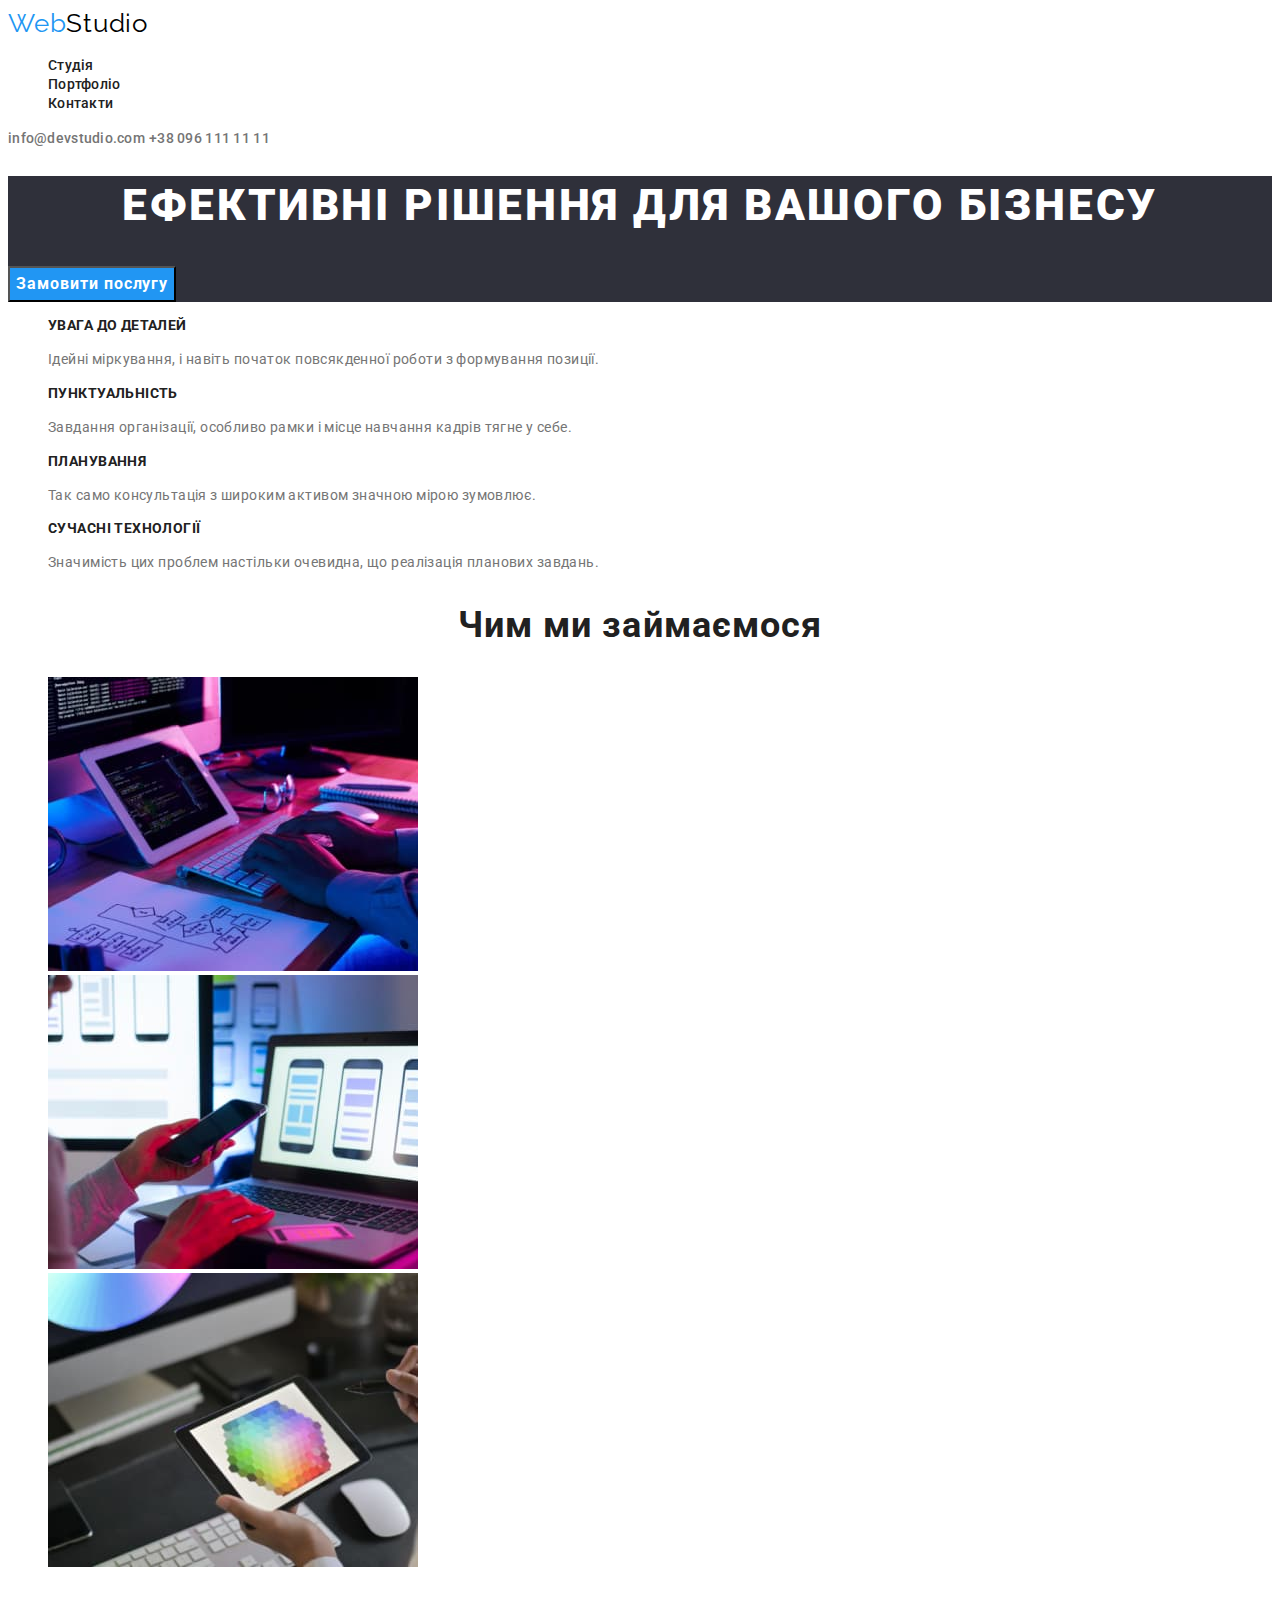
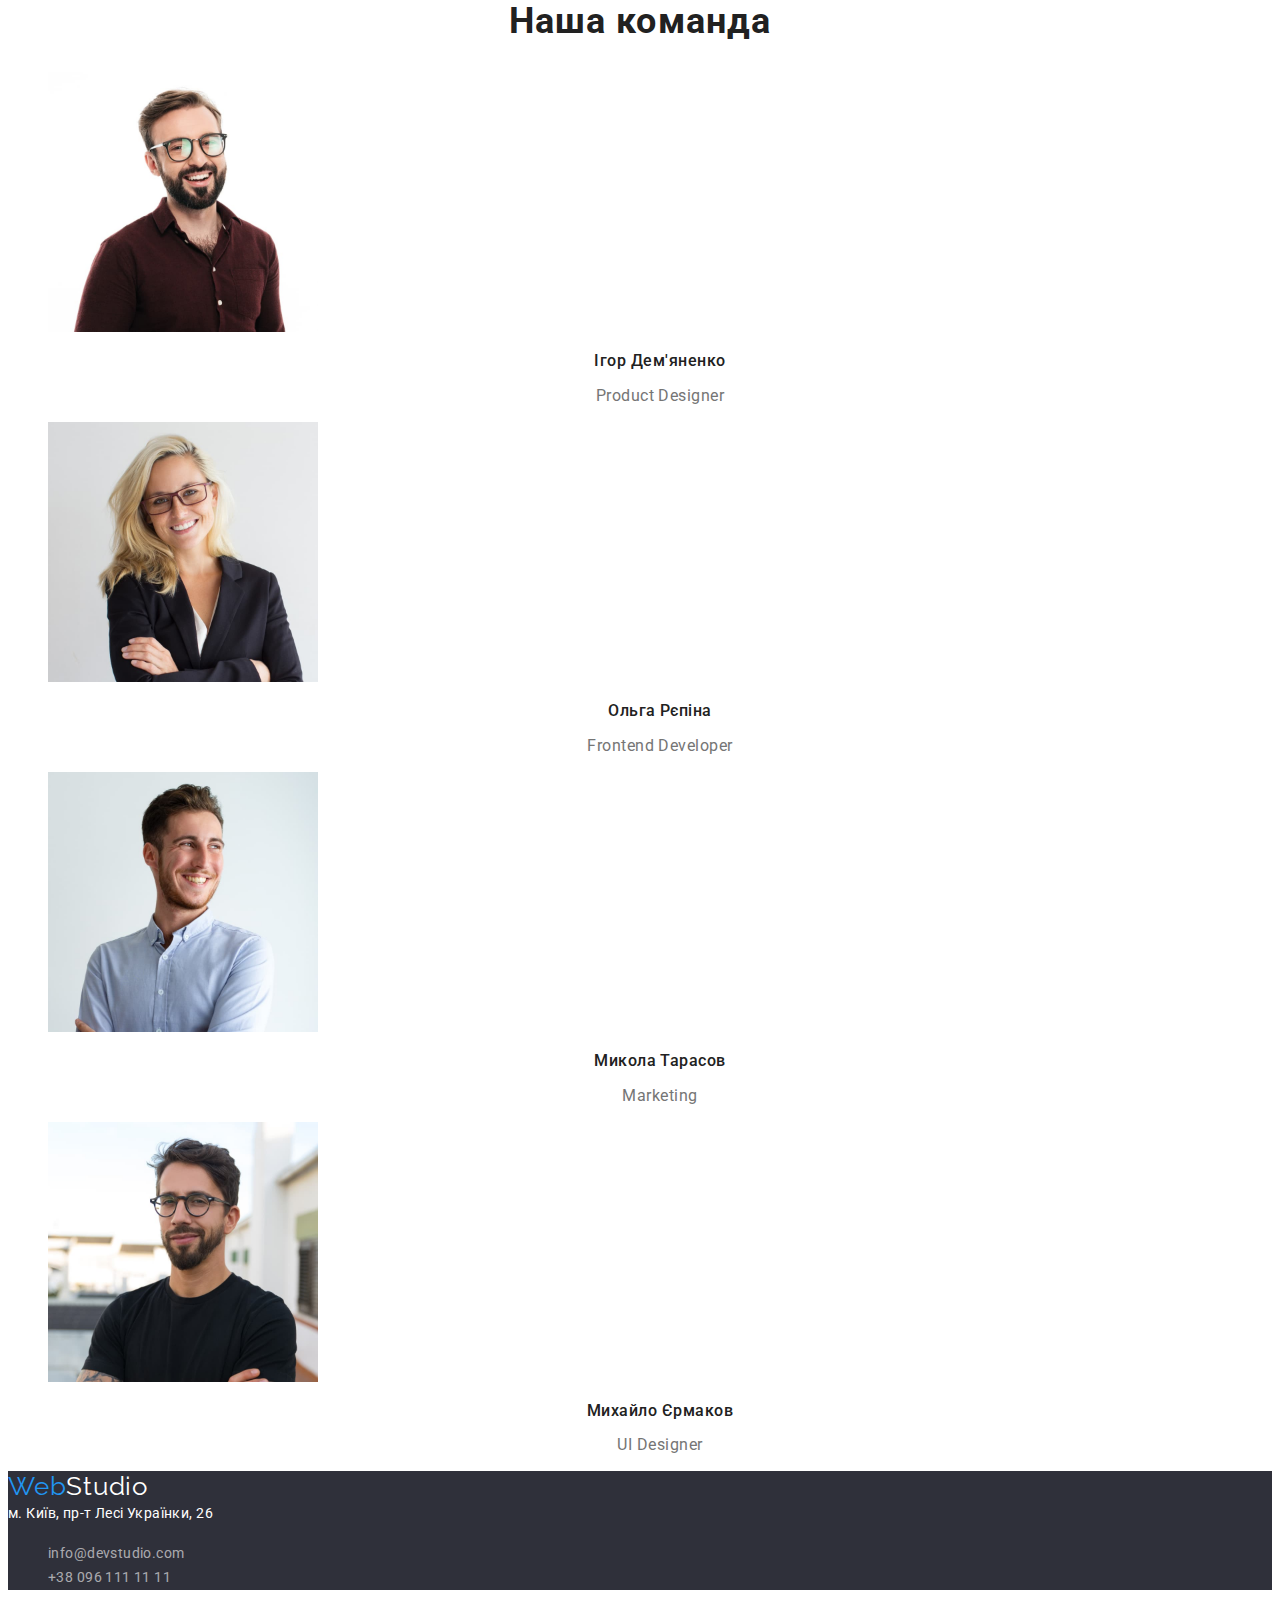
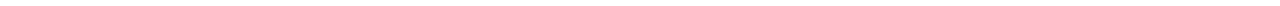
==== index.html @ 75545882 "initial" ====
<!DOCTYPE html>
<html lang="uk">
  <head>
    <meta charset="UTF-8" />
    <meta http-equiv="X-UA-Compatible" content="IE=edge" />
    <meta name="viewport" content="width=device-width, initial-scale=1.0" />
    <title>WebStudio</title>
    <link rel="preconnect" href="https://fonts.googleapis.com" />
    <link rel="preconnect" href="https://fonts.gstatic.com" crossorigin />
    <link
      href="https://fonts.googleapis.com/css2?family=Raleway:wght@700&family=Roboto:wght@400;500;700;900&display=swap"
      rel="stylesheet"
    />
    <link
      rel="stylesheet"
      href="https://cdnjs.cloudflare.com/ajax/libs/modern-normalize/1.1.0/modern-normalize.min.css"
      integrity="sha512-wpPYUAdjBVSE4KJnH1VR1HeZfpl1ub8YT/NKx4PuQ5NmX2tKuGu6U/JRp5y+Y8XG2tV+wKQpNHVUX03MfMFn9Q=="
      crossorigin="anonymous"
      referrerpolicy="no-referrer"
    />
    <link rel="stylesheet" href="./CSS/styles.css" />
  </head>
  <body>
    <header class="header">
      <nav>
        <a class="logo-link" href="./index.html"
          >Web<span class="span-header">Studio</span></a
        >
        <ul class="header-list list">
          <li class="header-item">
            <a class="header-link link" href="./index.html">Студія</a>
          </li>
          <li class="header-item">
            <a class="header-link link" href="./portfolio.html">Портфоліо</a>
          </li>
          <li class="header-item">
            <a class="header-link link" href="#">Контакти</a>
          </li>
        </ul>
      </nav>
      <a class="header-mail link" href="mailto:info@devstudio.com"
        >info@devstudio.com</a
      >
      <a class="header-tel link" href="tel:+380961111111">+38 096 111 11 11</a>
    </header>
    <section class="main-title">
      <h1 class="hero-title">Ефективні рішення для вашого бізнесу</h1>
      <button class="hero-btn" type="button">Замовити послугу</button>
    </section>
    <section>
      <ul>
        <li class="list">
          <h3 class="benefits">УВАГА ДО ДЕТАЛЕЙ</h3>
          <p class="benefits-text">
            Ідейні міркування, і навіть початок повсякденної роботи з формування
            позиції.
          </p>
        </li>
        <li class="list">
          <h3 class="benefits">ПУНКТУАЛЬНІСТЬ</h3>
          <p class="benefits-text">
            Завдання організації, особливо рамки і місце навчання кадрів тягне у
            себе.
          </p>
        </li>
        <li class="list">
          <h3 class="benefits">ПЛАНУВАННЯ</h3>
          <p class="benefits-text">
            Так само консультація з широким активом значною мірою зумовлює.
          </p>
        </li>
        <li class="list">
          <h3 class="benefits">СУЧАСНІ ТЕХНОЛОГІЇ</h3>
          <p class="benefits-text">
            Значимість цих проблем настільки очевидна, що реалізація планових
            завдань.
          </p>
        </li>
      </ul>
    </section>
    <section>
      <h2 class="title">Чим ми займаємося</h2>
      <ul>
        <li class="list">
          <img
            src="./images/whatarewedoing.jpg"
            alt="чиммизаймаємось"
            width="370"
            height="294"
          />
        </li>
        <li class="list">
          <img
            src="./images/whatarewedoing1.jpg"
            alt="чиммизаймаємось1"
            width="370"
            height="294"
          />
        </li>
        <li class="list">
          <img
            src="./images/whatarewedoing2.jpg"
            alt="чиммизаймаємось2"
            width="370"
            height="294"
          />
        </li>
      </ul>
    </section>
    <section class="team">
      <h2 class="title">Наша команда</h2>
      <ul>
        <li class="list">
          <img
            src="./images/ourteamman1.jpg"
            alt="man1"
            width="270"
            height="260"
          />
          <h3 class="team-title">Ігор Дем'яненко</h3>
          <p class="team-text">Product Designer</p>
        </li>
        <li class="list">
          <img
            src="./images/ourteamwoman.jpg"
            alt="woman"
            width="270"
            height="260"
          />
          <h3 class="team-title">Ольга Рєпіна</h3>
          <p class="team-text">Frontend Developer</p>
        </li>
        <li class="list">
          <img
            src="./images/outteamman2.jpg"
            alt="man2"
            width="270"
            height="260"
          />
          <h3 class="team-title">Микола Тарасов</h3>
          <p class="team-text">Marketing</p>
        </li>
        <li class="list">
          <img
            src="./images/ourteamman3.jpg"
            alt="man3"
            width="270"
            height="260"
          />
          <h3 class="team-title">Михайло Єрмаков</h3>
          <p class="team-text">UI Designer</p>
        </li>
      </ul>
    </section>
    <footer class="footer">
      <a class="logo-link" href="./index.html"
        >Web<span class="span-footer">Studio</span></a
      >
      <address>
        <a
          class="contacts-address-link link"
          href="https://goo.gl/maps/TuxzWL9VngFfDpHG8"
          target="_blank"
          rel="noopener noreferrer "
          >м. Київ, пр-т Лесі Українки, 26</a
        >
        <ul class="list">
          <li>
            <a class="contacts-link link" href="mailto:info@devstudio.com"
              >info@devstudio.com</a
            >
          </li>
          <li>
            <a class="contacts-link link" href="tel:+380961111111"
              >+38 096 111 11 11</a
            >
          </li>
        </ul>
      </address>
    </footer>
  </body>
</html>
---- CSS/styles.css ----
/* -------------------------------- HEADER ---------------------------------- */

.root {
  --main-color: #ffffff;
}

body {
  font-family: "Roboto", sans-serif;
}

.span-header{
    color: #000000;
}

.logo-link {
  font-family: "Raleway";
  font-style: normal;
  font-size: 26px;
  line-height: 1.19;
  letter-spacing: 0.03em;
  color: #2196f3;
}



.logo-link {
  text-decoration: none;
}

.header-link {
  font-weight: 500;
  font-size: 14px;
  line-height: 1.14;
  letter-spacing: 0.02em;
  color: #212121;
}

.header-mail {
  font-weight: 500;
  font-size: 14px;
  line-height: 1.14;
  letter-spacing: 0.02em;
  color: #757575;
}

.header-tel {
  font-weight: 500;
  font-size: 14px;
  line-height: 1.14;
  letter-spacing: 0.02em;
  color: #757575;
}

.list {
  list-style: none;
}

.link {
  text-decoration: none;
}

.header-link:hover,
.header-link:focus {
  color: #2196f3;
}

.header-mail:hover,
.header-mail:focus {
  color: #2196f3;
}

.header-tel:hover,
.header-tel:focus {
  color: #2196f3;
}

/* --------------------------------- MAIN ------------------------------------ */

.hero-title {
  font-weight: 900;
  font-size: 44px;
  line-height: 1.36;
  text-align: center;
  letter-spacing: 0.06em;
  text-transform: uppercase;
  color: #ffffff;
}

.hero-btn {
  font-family: "Roboto";
  font-style: normal;
  font-weight: 700;
  font-size: 16px;
  line-height: 1.88;
  display: flex;
  align-items: center;
  text-align: center;
  letter-spacing: 0.06em;
  cursor: pointer;
  color: #ffffff;
  background-color: #2196f3;
}

.main-title {
  background: #2f303a;
}

.title {
  font-weight: 700;
  font-size: 36px;
  line-height: 1.16;
  text-align: center;
  letter-spacing: 0.03em;
  color: #212121;
}

.item {
  font-size: 14px;
  line-height: 1.71;
  letter-spacing: 0.03em;
  color: #757575;
}

.benefits {
  font-weight: 700;
  font-size: 14px;
  line-height: 1.14;
  letter-spacing: 0.03em;
  text-transform: uppercase;
  color: #212121;
}

.benefits-text {
  font-size: 14px;
  line-height: 1.71;
  letter-spacing: 0.03em;
  color: #757575;
}

.team-title {
  font-weight: 500;
  font-size: 16px;
  line-height: 1.18;
  text-align: center;
  letter-spacing: 0.03em;
  color: #212121;
}

.team-text {
  font-size: 16px;
  line-height: 1.18;
  text-align: center;
  letter-spacing: 0.03em;
  color: #757575;
}

.all {
  font-size: 18px;
  line-height: 2;
  letter-spacing: 0.06em;
  color: #212121;
}

.all-text {
  font-size: 16px;
  line-height: 1.88;
  letter-spacing: 0.03em;
  color: #757575;
}

.portfolio-button {
    font-family: 'Roboto';
    font-style: normal;
    font-weight: 500;
    font-size: 16px;
    line-height: 1.62;
    text-align: center;
    letter-spacing: 0.03em;
    color: #212121;
    cursor: pointer;
}

.portfolio-button:hover
.portfolio-button:focus{
    #2196F3;
}

/*------------------------------------FOOTER-----------------------------------*/

.address-link {
  font-size: 14px;
  line-height: 1.71;
  letter-spacing: 0.03em;
  color: var(--main-color);
}

.contacts {
  font-size: 14px;
  line-height: 1.71;
  letter-spacing: 0.03em;
  color: rgba(255, 255, 255, 0.6);
}

.footer {
  background: #2f303a;
}

.contacts-address-link {
  font-size: 14px;
  font-style: normal;
  line-height: 1.71;
  letter-spacing: 0.03em;
  color: #ffffff;
}

.contacts-link {
  font-style: normal;
  font-weight: 400;
  font-size: 14px;
  line-height: 1.71;
  letter-spacing: 0.03em;
  color: rgba(255, 255, 255, 0.6);
}

.contacts-address-link:hover,
.contacts-address-link:focus {
  color: #2196f3;
}

.contacts-link:hover,
.contacts-link:focus {
  color: #2196f3;
}

.span-footer{
    color: #FFFFFF;
}
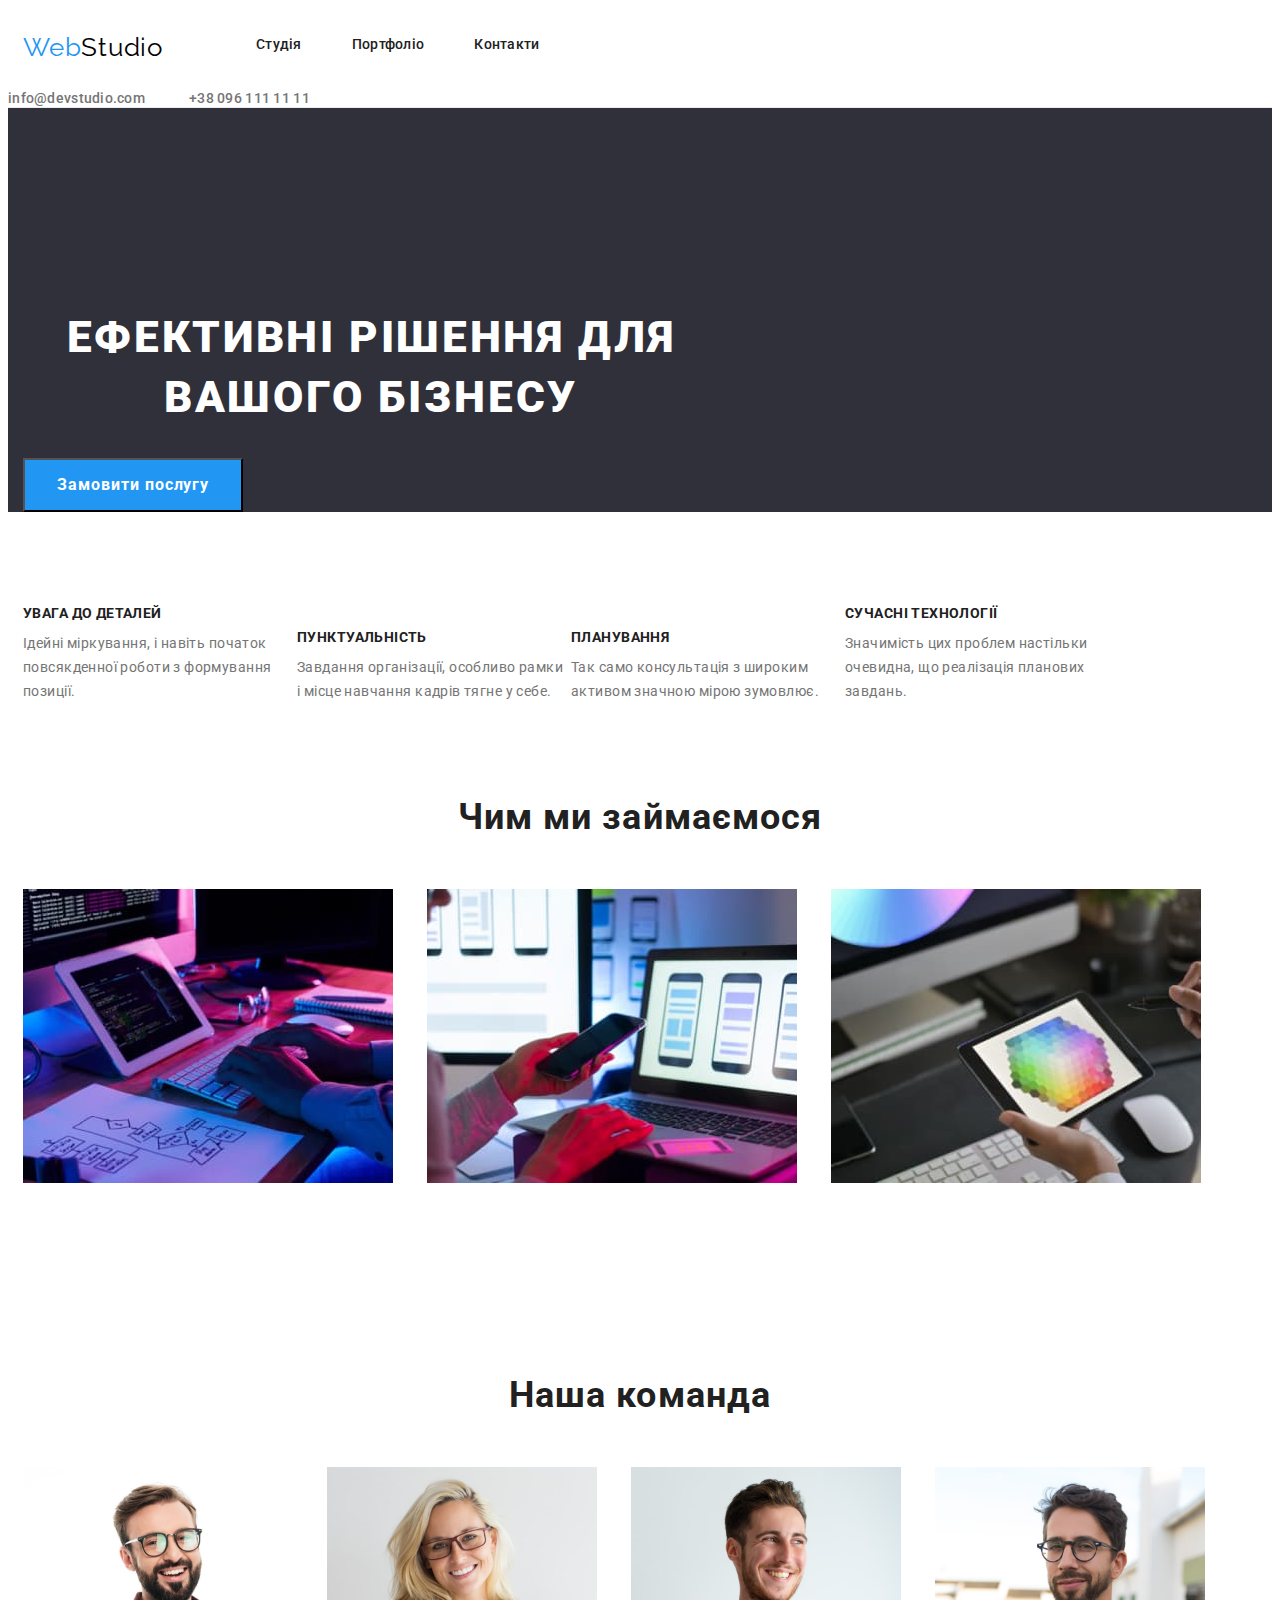
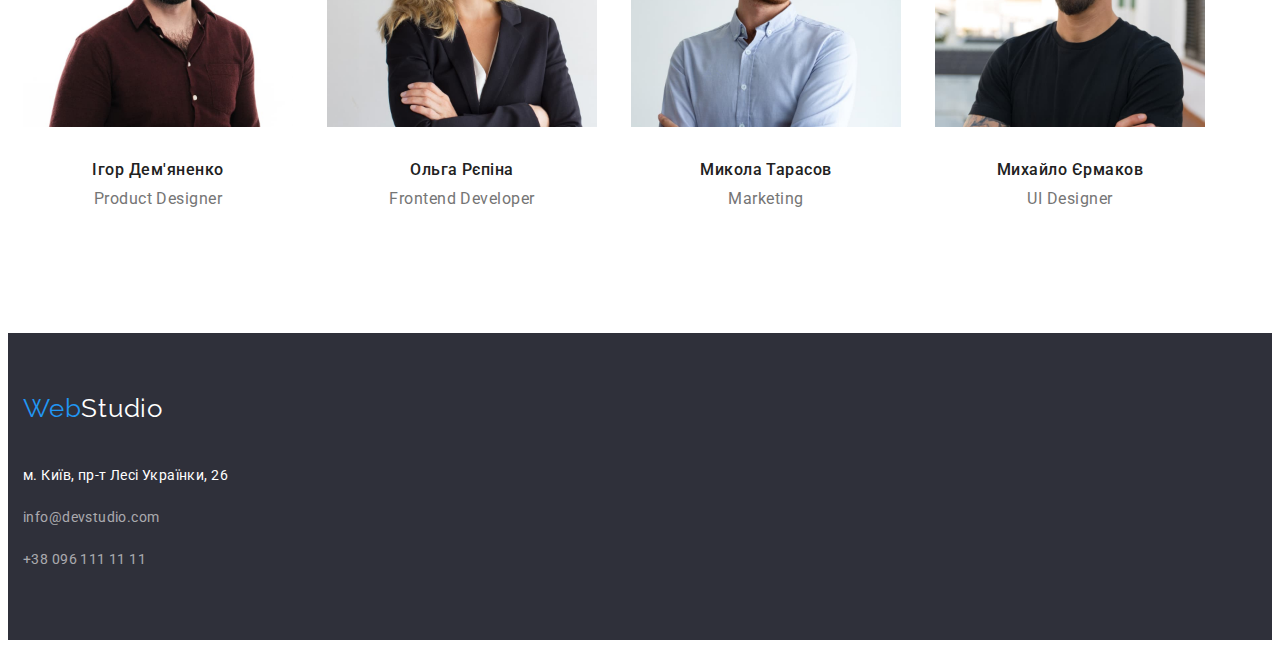
==== commit 037ba664: "hw3" ====
--- a/index.html
+++ b/index.html
@@ -22,161 +22,181 @@
   </head>
   <body>
     <header class="header">
+      <div class="container header-container">
+        <nav class="header-navigation">
+          <a class="logo-link" href="./index.html"
+            >Web<span class="span-header">Studio</span></a
+          >
+          <ul class="header-list list">
+            <li class="header-item">
+              <a class="header-link link" href="./index.html">Студія</a>
+            </li>
+            <li class="header-item">
+              <a class="header-link link" href="./portfolio.html">Портфоліо</a>
+            </li>
+            <li class="header-item">
+              <a class="header-link link" href="#">Контакти</a>
+            </li>
+          </ul>
+        </nav>
+      </div>
       <nav>
-        <a class="logo-link" href="./index.html"
-          >Web<span class="span-header">Studio</span></a
-        >
-        <ul class="header-list list">
-          <li class="header-item">
-            <a class="header-link link" href="./index.html">Студія</a>
-          </li>
-          <li class="header-item">
-            <a class="header-link link" href="./portfolio.html">Портфоліо</a>
-          </li>
-          <li class="header-item">
-            <a class="header-link link" href="#">Контакти</a>
-          </li>
-        </ul>
+        <div class="header-connect">
+          <a class="header-mail link" href="mailto:info@devstudio.com"
+            >info@devstudio.com</a
+          >
+          <a class="header-tel link" href="tel:+380961111111"
+            >+38 096 111 11 11</a
+          >
+        </div>
       </nav>
-      <a class="header-mail link" href="mailto:info@devstudio.com"
-        >info@devstudio.com</a
-      >
-      <a class="header-tel link" href="tel:+380961111111">+38 096 111 11 11</a>
     </header>
     <section class="main-title">
-      <h1 class="hero-title">Ефективні рішення для вашого бізнесу</h1>
-      <button class="hero-btn" type="button">Замовити послугу</button>
+      <div class="container">
+        <h1 class="hero-title">Ефективні рішення для вашого бізнесу</h1>
+        <button class="hero-btn" type="button">Замовити послугу</button>
+      </div>
     </section>
     <section>
-      <ul>
-        <li class="list">
-          <h3 class="benefits">УВАГА ДО ДЕТАЛЕЙ</h3>
-          <p class="benefits-text">
-            Ідейні міркування, і навіть початок повсякденної роботи з формування
-            позиції.
-          </p>
-        </li>
-        <li class="list">
-          <h3 class="benefits">ПУНКТУАЛЬНІСТЬ</h3>
-          <p class="benefits-text">
-            Завдання організації, особливо рамки і місце навчання кадрів тягне у
-            себе.
-          </p>
-        </li>
-        <li class="list">
-          <h3 class="benefits">ПЛАНУВАННЯ</h3>
-          <p class="benefits-text">
-            Так само консультація з широким активом значною мірою зумовлює.
-          </p>
-        </li>
-        <li class="list">
-          <h3 class="benefits">СУЧАСНІ ТЕХНОЛОГІЇ</h3>
-          <p class="benefits-text">
-            Значимість цих проблем настільки очевидна, що реалізація планових
-            завдань.
-          </p>
-        </li>
-      </ul>
+      <div class="container">
+        <ul>
+          <li class="benefits-list">
+            <h3 class="benefits">УВАГА ДО ДЕТАЛЕЙ</h3>
+            <p class="benefits-text">
+              Ідейні міркування, і навіть початок повсякденної роботи з формування
+              позиції.
+            </p>
+          </li>
+          <li class="benefits-list">
+            <h3 class="benefits">ПУНКТУАЛЬНІСТЬ</h3>
+            <p class="benefits-text">
+              Завдання організації, особливо рамки і місце навчання кадрів тягне у
+              себе.
+            </p>
+          </li>
+          <li class="benefits-list">
+            <h3 class="benefits">ПЛАНУВАННЯ</h3>
+            <p class="benefits-text">
+              Так само консультація з широким активом значною мірою зумовлює.
+            </p>
+          </li>
+          <li class="benefits-list">
+            <h3 class="benefits">СУЧАСНІ ТЕХНОЛОГІЇ</h3>
+            <p class="benefits-text">
+              Значимість цих проблем настільки очевидна, що реалізація планових
+              завдань.
+            </p>
+          </li>
+        </ul>
+      </div>
     </section>
     <section>
       <h2 class="title">Чим ми займаємося</h2>
-      <ul>
-        <li class="list">
-          <img
-            src="./images/whatarewedoing.jpg"
-            alt="чиммизаймаємось"
-            width="370"
-            height="294"
-          />
-        </li>
-        <li class="list">
-          <img
-            src="./images/whatarewedoing1.jpg"
-            alt="чиммизаймаємось1"
-            width="370"
-            height="294"
-          />
-        </li>
-        <li class="list">
-          <img
-            src="./images/whatarewedoing2.jpg"
-            alt="чиммизаймаємось2"
-            width="370"
-            height="294"
-          />
-        </li>
-      </ul>
+     <div class="container">
+        <ul>
+          <li class="doing-list">
+            <img
+              src="./images/whatarewedoing.jpg"
+              alt="чиммизаймаємось"
+              width="370"
+              height="294"
+            />
+          </li>
+          <li class="doing-list">
+            <img
+              src="./images/whatarewedoing1.jpg"
+              alt="чиммизаймаємось1"
+              width="370"
+              height="294"
+            />
+          </li>
+          <li class="doing-list">
+            <img
+              src="./images/whatarewedoing2.jpg"
+              alt="чиммизаймаємось2"
+              width="370"
+              height="294"
+            />
+          </li>
+        </ul>
+     </div>
     </section>
     <section class="team">
-      <h2 class="title">Наша команда</h2>
-      <ul>
-        <li class="list">
-          <img
-            src="./images/ourteamman1.jpg"
-            alt="man1"
-            width="270"
-            height="260"
-          />
-          <h3 class="team-title">Ігор Дем'яненко</h3>
-          <p class="team-text">Product Designer</p>
-        </li>
-        <li class="list">
-          <img
-            src="./images/ourteamwoman.jpg"
-            alt="woman"
-            width="270"
-            height="260"
-          />
-          <h3 class="team-title">Ольга Рєпіна</h3>
-          <p class="team-text">Frontend Developer</p>
-        </li>
-        <li class="list">
-          <img
-            src="./images/outteamman2.jpg"
-            alt="man2"
-            width="270"
-            height="260"
-          />
-          <h3 class="team-title">Микола Тарасов</h3>
-          <p class="team-text">Marketing</p>
-        </li>
-        <li class="list">
-          <img
-            src="./images/ourteamman3.jpg"
-            alt="man3"
-            width="270"
-            height="260"
-          />
-          <h3 class="team-title">Михайло Єрмаков</h3>
-          <p class="team-text">UI Designer</p>
-        </li>
-      </ul>
+      <div class="container">
+        <h2 class="title">Наша команда</h2>
+        <ul>
+          <li class="team-list">
+            <img
+              src="./images/ourteamman1.jpg"
+              alt="man1"
+              width="270"
+              height="260"
+            />
+            <h3 class="team-title">Ігор Дем'яненко</h3>
+            <p class="team-text">Product Designer</p>
+          </li>
+          <li class="team-list">
+            <img
+              src="./images/ourteamwoman.jpg"
+              alt="woman"
+              width="270"
+              height="260"
+            />
+            <h3 class="team-title">Ольга Рєпіна</h3>
+            <p class="team-text">Frontend Developer</p>
+          </li>
+          <li class="team-list">
+            <img
+              src="./images/outteamman2.jpg"
+              alt="man2"
+              width="270"
+              height="260"
+            />
+            <h3 class="team-title">Микола Тарасов</h3>
+            <p class="team-text">Marketing</p>
+          </li>
+          <li class="team-list">
+            <img
+              src="./images/ourteamman3.jpg"
+              alt="man3"
+              width="270"
+              height="260"
+            />
+            <h3 class="team-title">Михайло Єрмаков</h3>
+            <p class="team-text">UI Designer</p>
+          </li>
+        </ul>
+      </div>
     </section>
     <footer class="footer">
-      <a class="logo-link" href="./index.html"
-        >Web<span class="span-footer">Studio</span></a
-      >
-      <address>
-        <a
-          class="contacts-address-link link"
-          href="https://goo.gl/maps/TuxzWL9VngFfDpHG8"
-          target="_blank"
-          rel="noopener noreferrer "
-          >м. Київ, пр-т Лесі Українки, 26</a
+      <div class="container">
+        <a class="logo-link" href="./index.html"
+          >Web<span class="span-footer">Studio</span></a
         >
-        <ul class="list">
-          <li>
-            <a class="contacts-link link" href="mailto:info@devstudio.com"
-              >info@devstudio.com</a
-            >
-          </li>
-          <li>
-            <a class="contacts-link link" href="tel:+380961111111"
-              >+38 096 111 11 11</a
-            >
-          </li>
-        </ul>
-      </address>
+        <address>
+          <a
+            class="contacts-address-link link"
+            href="https://goo.gl/maps/TuxzWL9VngFfDpHG8"
+            target="_blank"
+            rel="noopener noreferrer "
+            >м. Київ, пр-т Лесі Українки, 26</a
+          >
+          <ul class="list">
+            <li>
+              <a
+                class="contacts-link-mail link"
+                href="mailto:info@devstudio.com"
+                >info@devstudio.com</a
+              >
+            </li>
+            <li>
+              <a class="contacts-link-tel link" href="tel:+380961111111"
+                >+38 096 111 11 11</a
+              >
+            </li>
+          </ul>
+        </address>
+      </div>
     </footer>
   </body>
 </html>
--- a/CSS/styles.css
+++ b/CSS/styles.css
@@ -8,8 +8,58 @@
   font-family: "Roboto", sans-serif;
 }
 
-.span-header{
-    color: #000000;
+.header {
+  background-color: (var(--main-color));
+  border-bottom: 1px solid #ECECEC;
+}
+
+.header-list{
+  display: flex;
+  gap: 50px;
+}
+
+.header-navigation {
+  display: flex;
+  align-items: center;
+}
+
+.header-connect {
+  margin-left: auto;
+}
+
+.header-container {
+  display: flex;
+  align-items: center;
+}
+
+
+
+
+h1,
+h2,
+h3,
+h4,
+h5,
+h6,
+p {
+  margin: 0;
+}
+
+ul, ol{
+  margin: 0;
+  padding-left: 0;
+  list-style: none;
+}
+
+.container {
+  width: 1200;
+  padding-left: 15px;
+  padding-right: 15px;
+  margin: 0 auto;
+}
+
+.span-header {
+  color: #000000;
 }
 
 .logo-link {
@@ -25,6 +75,9 @@
 
 .logo-link {
   text-decoration: none;
+  margin-right: 93px;
+  margin-top: 24px;
+  margin-bottom: 25px;
 }
 
 .header-link {
@@ -33,6 +86,8 @@
   line-height: 1.14;
   letter-spacing: 0.02em;
   color: #212121;
+  margin-top: 32px;
+  margin-bottom: 32px;
 }
 
 .header-mail {
@@ -49,10 +104,12 @@
   line-height: 1.14;
   letter-spacing: 0.02em;
   color: #757575;
+  margin-left: 40px;
 }
 
 .list {
   list-style: none;
+  width: calc((100% - 60px) / 3);
 }
 
 .link {
@@ -83,7 +140,10 @@
   text-align: center;
   letter-spacing: 0.06em;
   text-transform: uppercase;
-  color: #ffffff;
+  color: #FFFFFF;
+  padding-top: 200px;
+  padding-bottom: 30px;
+  max-width: 696px;
 }
 
 .hero-btn {
@@ -93,12 +153,25 @@
   font-size: 16px;
   line-height: 1.88;
   display: flex;
-  align-items: center;
+  align-items: centert;
   text-align: center;
   letter-spacing: 0.06em;
   cursor: pointer;
   color: #ffffff;
   background-color: #2196f3;
+  padding: 10px 32px;
+}
+
+.portfolio-checklist {
+display: flex;
+flex-direction: row;
+justify-content: center;
+align-items: center;
+padding-top: 100px;
+padding-bottom: 50px;
+}
+.portfolio-list {
+  display: flex;
 }
 
 .main-title {
@@ -112,6 +185,7 @@
   text-align: center;
   letter-spacing: 0.03em;
   color: #212121;
+  padding-top: 94px;
 }
 
 .item {
@@ -120,6 +194,12 @@
   letter-spacing: 0.03em;
   color: #757575;
 }
+
+.benefits-list {
+  display: inline-block;
+}
+
+
 
 .benefits {
   font-weight: 700;
@@ -128,6 +208,9 @@
   letter-spacing: 0.03em;
   text-transform: uppercase;
   color: #212121;
+  padding-bottom: 10px;
+  padding-top: 94px;
+  align-items: baseline;
 }
 
 .benefits-text {
@@ -135,6 +218,11 @@
   line-height: 1.71;
   letter-spacing: 0.03em;
   color: #757575;
+  max-width: 270px;
+}
+
+.title {
+padding-bottom: 50px;
 }
 
 .team-title {
@@ -144,6 +232,14 @@
   text-align: center;
   letter-spacing: 0.03em;
   color: #212121;
+  padding-top: 30px;
+  padding-bottom: 10px;
+}
+
+.doing-list {
+  display: inline-block;
+  padding-right: 30px;
+  padding-bottom: 94px;
 }
 
 .team-text {
@@ -152,13 +248,30 @@
   text-align: center;
   letter-spacing: 0.03em;
   color: #757575;
-}
+  padding-bottom: 30px;
+}
+
+.team-list {
+  display: inline-block;
+  padding-right: 30px;
+  margin-bottom: 94px;
+}
+
+.all-list {
+  display: flex;
+  gap: 30px;
+  justify-content: center;
+  align-items: ;
+}
+
 
 .all {
   font-size: 18px;
   line-height: 2;
   letter-spacing: 0.06em;
   color: #212121;
+  padding-top: 20px;
+  padding-bottom: 4px;
 }
 
 .all-text {
@@ -178,12 +291,14 @@
     letter-spacing: 0.03em;
     color: #212121;
     cursor: pointer;
+    border-radius: 4px;
 }
 
 .portfolio-button:hover
-.portfolio-button:focus{
-    #2196F3;
-}
+.portfolio-button:focus {
+  color:  #2196F3;
+}
+
 
 /*------------------------------------FOOTER-----------------------------------*/
 
@@ -206,20 +321,38 @@
 }
 
 .contacts-address-link {
+  display: inline-block;
   font-size: 14px;
   font-style: normal;
   line-height: 1.71;
   letter-spacing: 0.03em;
   color: #ffffff;
-}
-
-.contacts-link {
+  padding-top: 20px;
+  padding-bottom: 9px;
+}
+
+.contacts-link-mail {
+  display: inline-block;
   font-style: normal;
   font-weight: 400;
   font-size: 14px;
   line-height: 1.71;
   letter-spacing: 0.03em;
   color: rgba(255, 255, 255, 0.6);
+  padding-top: 9px;
+  padding-bottom: 9px;
+}
+
+.contacts-link-tel {
+  display: inline-block;
+  font-style: normal;
+  font-weight: 400;
+  font-size: 14px;
+  line-height: 1.71;
+  letter-spacing: 0.03em;
+  color: rgba(255, 255, 255, 0.6);
+  padding-top: 9px;
+  padding-bottom: 60px;
 }
 
 .contacts-address-link:hover,
@@ -227,11 +360,28 @@
   color: #2196f3;
 }
 
-.contacts-link:hover,
-.contacts-link:focus {
+.contacts-link-mail:hover,
+.contacts-link-mail:focus {
+  color: #2196f3;
+}
+
+.contacts-link-tel:hover,
+.contacts-link-tel:focus {
   color: #2196f3;
 }
 
 .span-footer{
     color: #FFFFFF;
-}
+    display: inline-block;
+    padding-top: 60px;
+    padding-bottom: 20px;
+}
+
+.list {
+  padding-bottom: 9px;
+}
+
+.section {
+  padding-top: 94px;
+  padding-bottom: 94px;
+}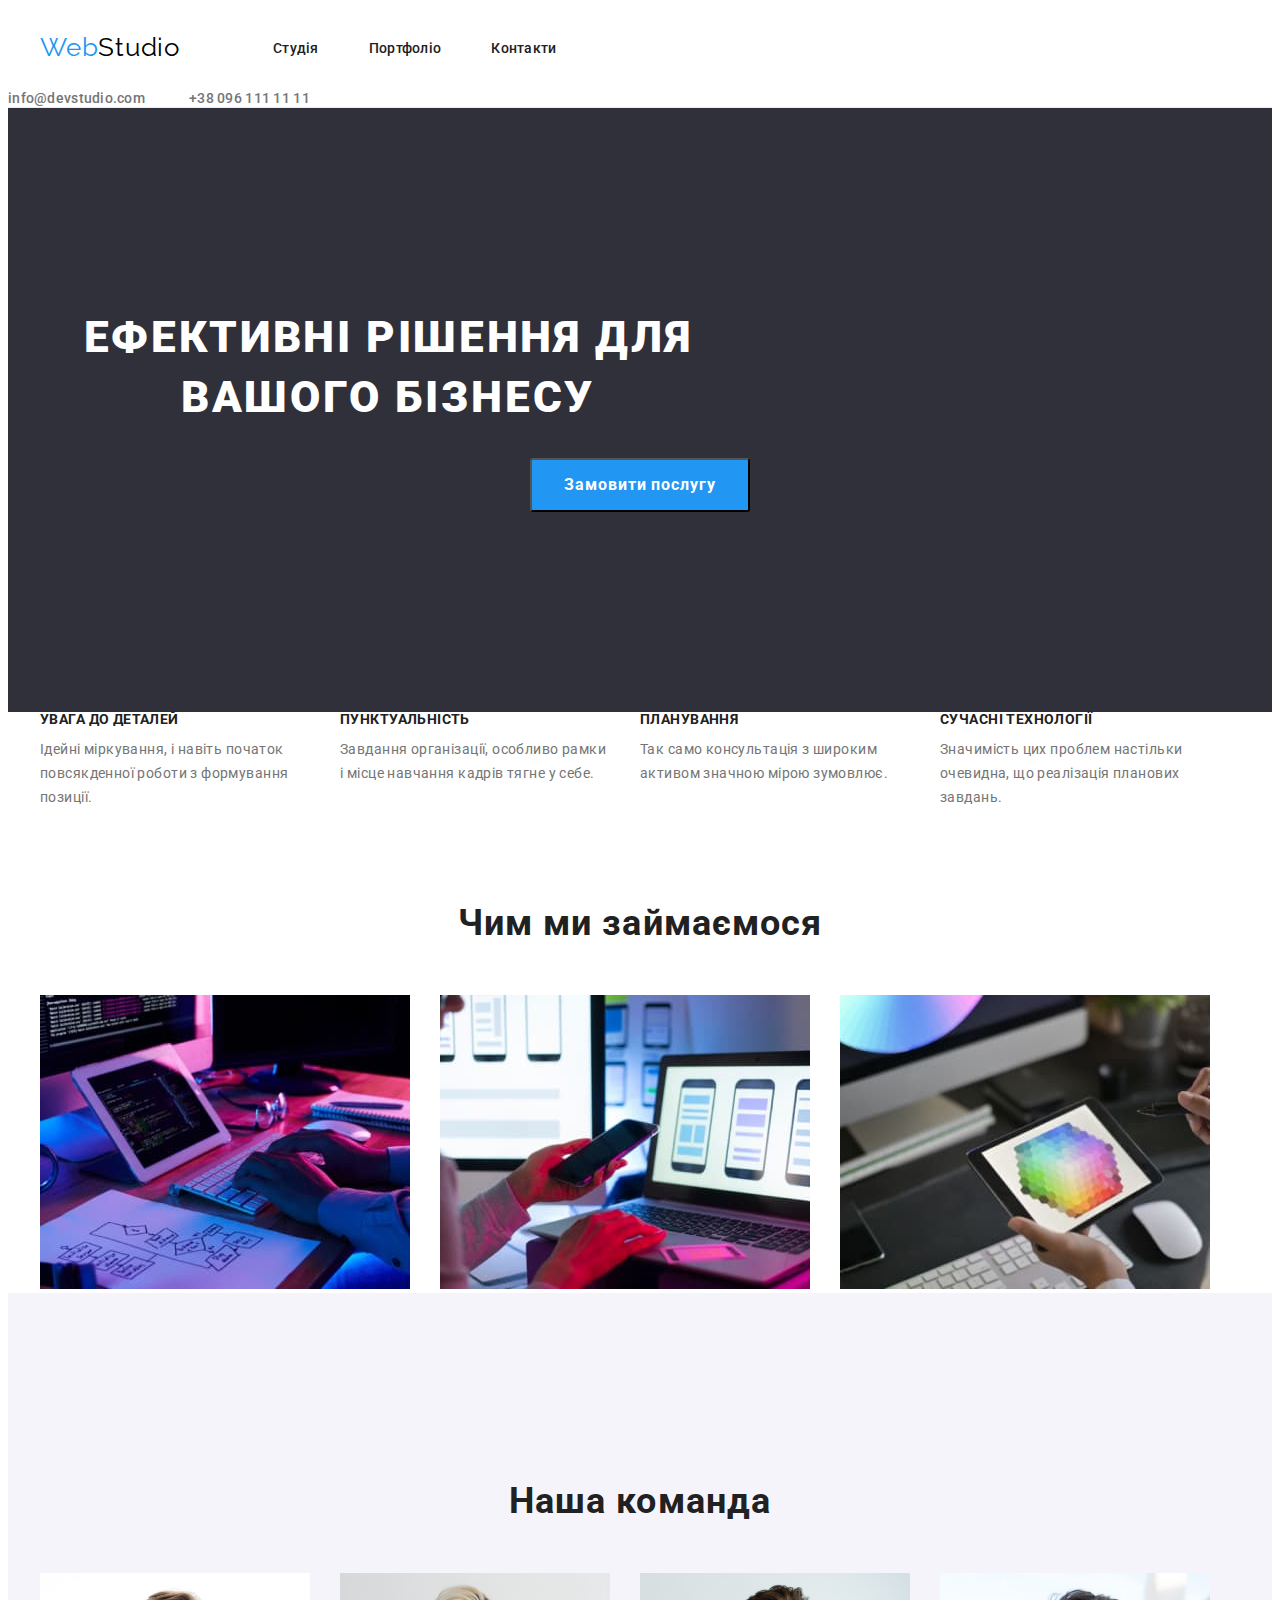
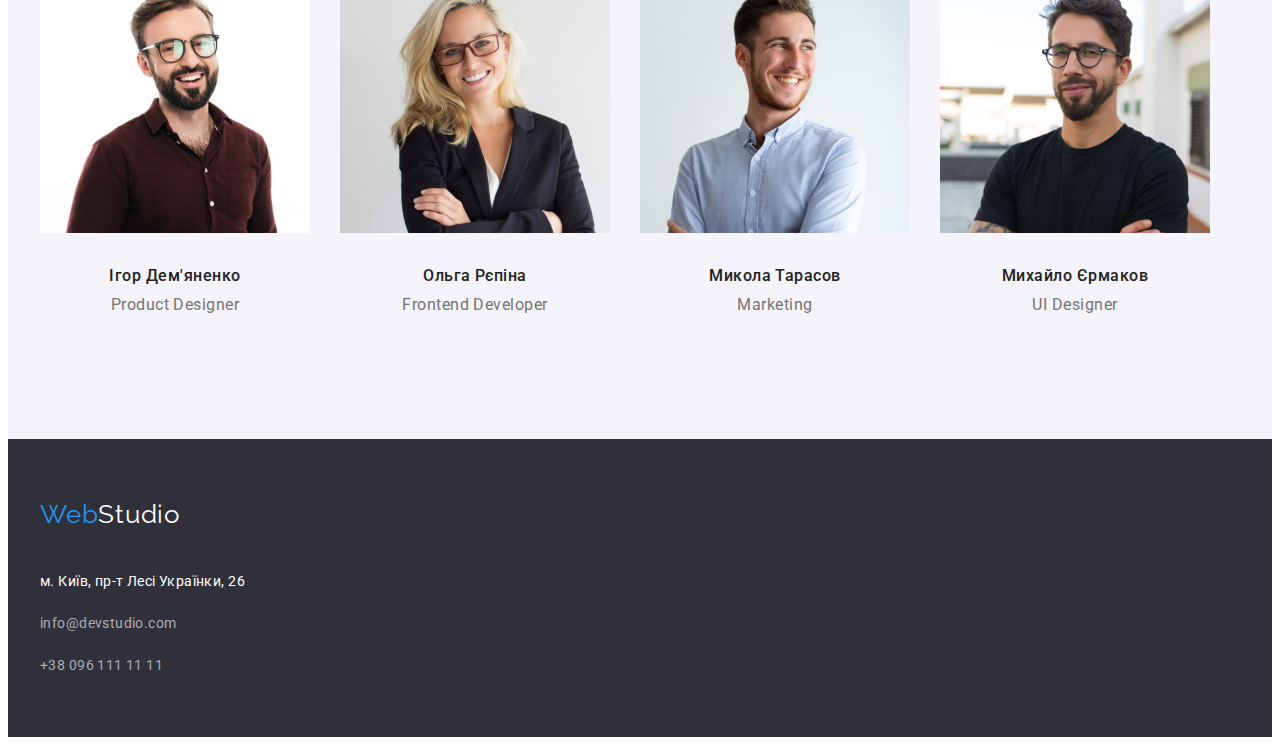
==== commit 7281e06c: "mentor update added" ====
--- a/index.html
+++ b/index.html
@@ -59,7 +59,7 @@
     </section>
     <section>
       <div class="container">
-        <ul>
+        <ul class="advantages">
           <li class="benefits-list">
             <h3 class="benefits">УВАГА ДО ДЕТАЛЕЙ</h3>
             <p class="benefits-text">
@@ -93,7 +93,7 @@
     <section>
       <h2 class="title">Чим ми займаємося</h2>
      <div class="container">
-        <ul>
+        <ul class="doing">
           <li class="doing-list">
             <img
               src="./images/whatarewedoing.jpg"
@@ -124,7 +124,7 @@
     <section class="team">
       <div class="container">
         <h2 class="title">Наша команда</h2>
-        <ul>
+        <ul class="our-team">
           <li class="team-list">
             <img
               src="./images/ourteamman1.jpg"
--- a/CSS/styles.css
+++ b/CSS/styles.css
@@ -52,7 +52,7 @@
 }
 
 .container {
-  width: 1200;
+  width: 1200px;
   padding-left: 15px;
   padding-right: 15px;
   margin: 0 auto;
@@ -76,8 +76,8 @@
 .logo-link {
   text-decoration: none;
   margin-right: 93px;
-  margin-top: 24px;
-  margin-bottom: 25px;
+  padding-top: 24px;
+  padding-bottom: 25px;
 }
 
 .header-link {
@@ -109,7 +109,6 @@
 
 .list {
   list-style: none;
-  width: calc((100% - 60px) / 3);
 }
 
 .link {
@@ -141,8 +140,7 @@
   letter-spacing: 0.06em;
   text-transform: uppercase;
   color: #FFFFFF;
-  padding-top: 200px;
-  padding-bottom: 30px;
+  margin-bottom: 30px;
   max-width: 696px;
 }
 
@@ -152,7 +150,6 @@
   font-weight: 700;
   font-size: 16px;
   line-height: 1.88;
-  display: flex;
   align-items: centert;
   text-align: center;
   letter-spacing: 0.06em;
@@ -160,6 +157,7 @@
   color: #ffffff;
   background-color: #2196f3;
   padding: 10px 32px;
+  border-radius: 3px;
 }
 
 .portfolio-checklist {
@@ -170,12 +168,16 @@
 padding-top: 100px;
 padding-bottom: 50px;
 }
+
 .portfolio-list {
   display: flex;
 }
 
 .main-title {
   background: #2f303a;
+  padding-top: 200px;
+  padding-bottom: 200px;
+  text-align: center;
 }
 
 .title {
@@ -195,10 +197,10 @@
   color: #757575;
 }
 
-.benefits-list {
-  display: inline-block;
-}
-
+.advantages {
+  display: flex;
+  gap: 30px;
+}
 
 
 .benefits {
@@ -209,7 +211,6 @@
   text-transform: uppercase;
   color: #212121;
   padding-bottom: 10px;
-  padding-top: 94px;
   align-items: baseline;
 }
 
@@ -236,9 +237,14 @@
   padding-bottom: 10px;
 }
 
-.doing-list {
-  display: inline-block;
-  padding-right: 30px;
+.doing {
+  display: flex;
+  gap: 30px;
+}
+
+.team {
+  background: #F5F4FA;
+  padding-top: 94px;
   padding-bottom: 94px;
 }
 
@@ -251,14 +257,14 @@
   padding-bottom: 30px;
 }
 
-.team-list {
-  display: inline-block;
-  padding-right: 30px;
-  margin-bottom: 94px;
+.our-team {
+  display: flex;
+  gap: 30px;
 }
 
 .all-list {
   display: flex;
+  flex-wrap: wrap;
   gap: 30px;
   justify-content: center;
   align-items: ;
@@ -300,7 +306,7 @@
 }
 
 
-/*------------------------------------FOOTER-----------------------------------*/
+/*--------------------------------FOOTER-----------------------------------*/
 
 .address-link {
   font-size: 14px;
@@ -377,9 +383,6 @@
     padding-bottom: 20px;
 }
 
-.list {
-  padding-bottom: 9px;
-}
 
 .section {
   padding-top: 94px;
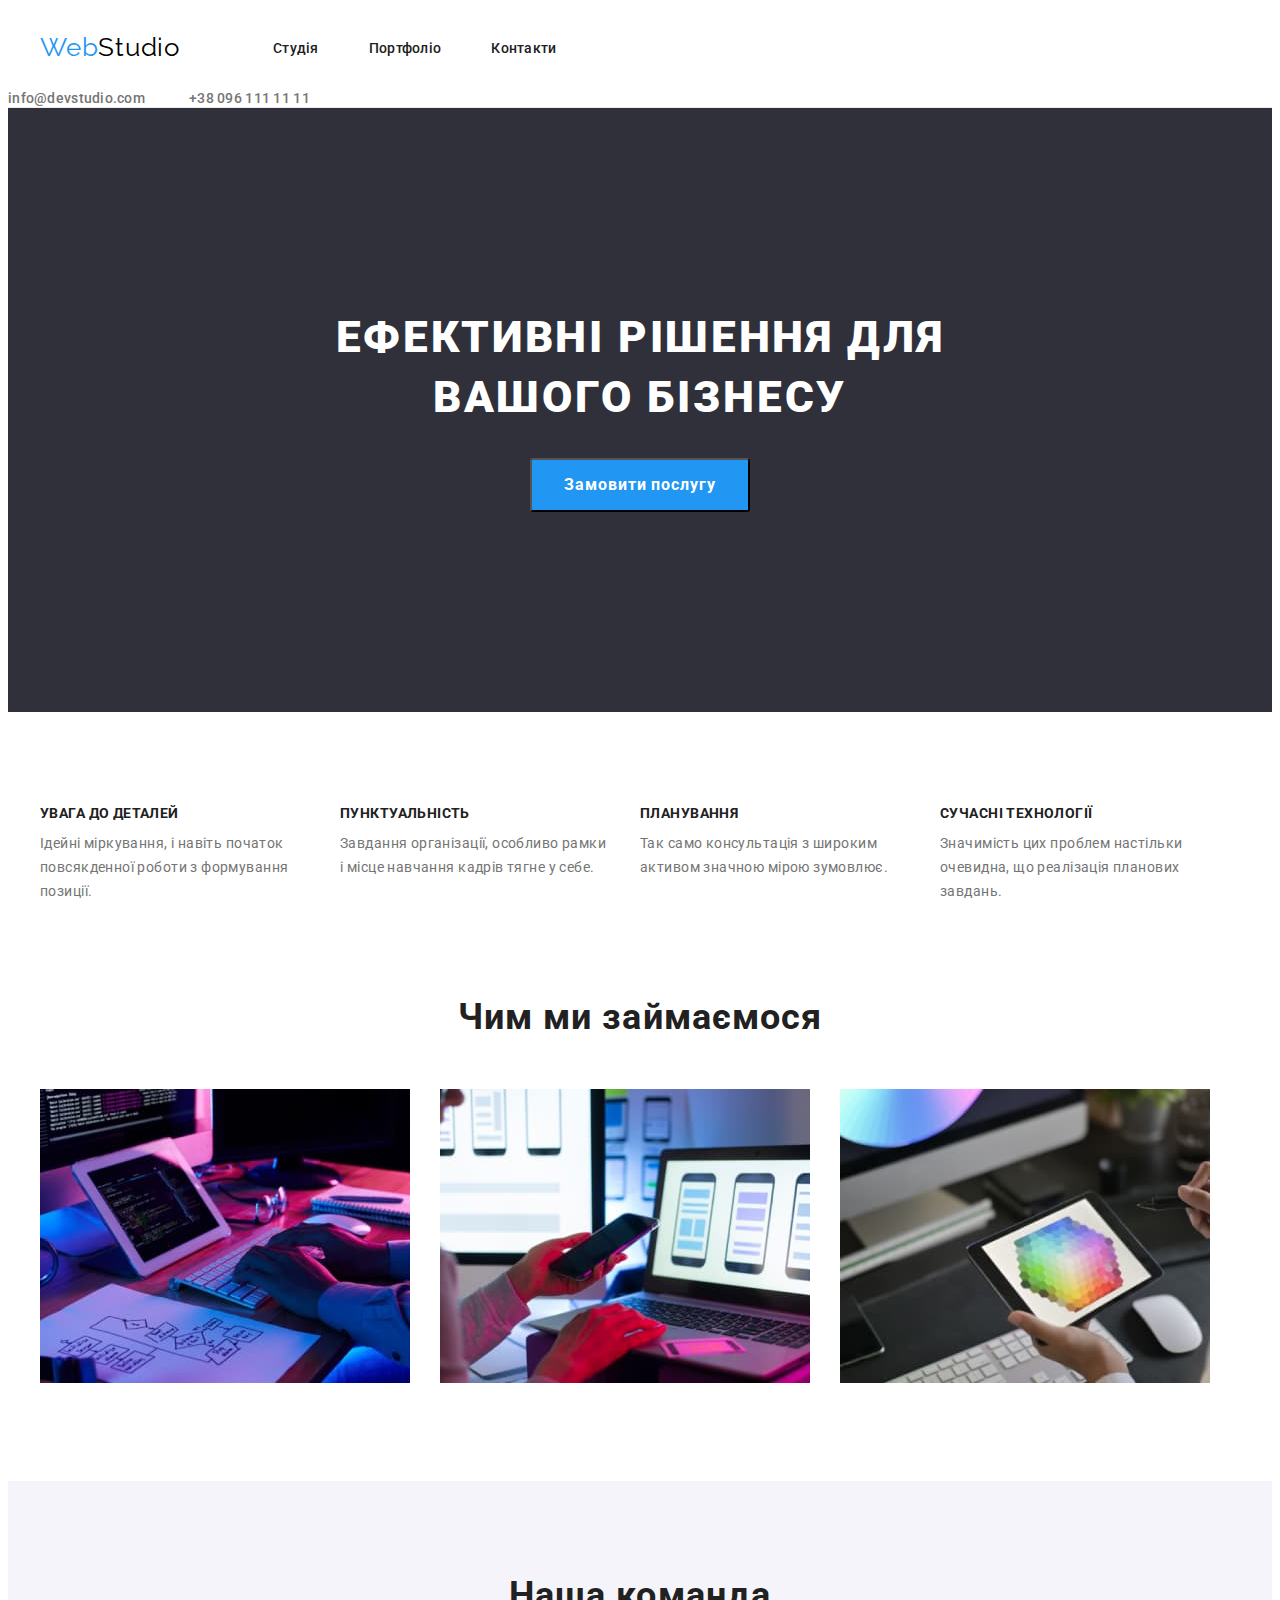
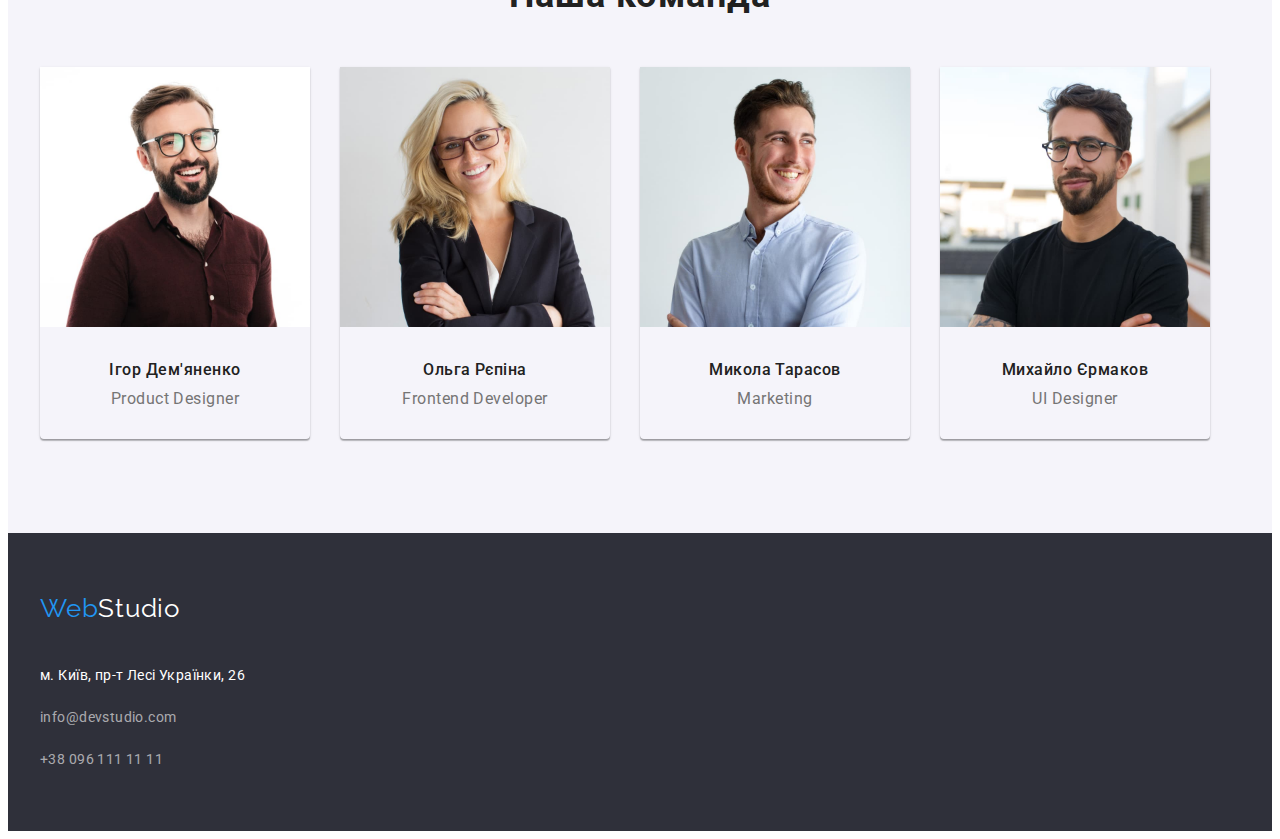
==== commit 08024718: "borders added" ====
--- a/index.html
+++ b/index.html
@@ -57,7 +57,7 @@
         <button class="hero-btn" type="button">Замовити послугу</button>
       </div>
     </section>
-    <section>
+    <section class="attention">
       <div class="container">
         <ul class="advantages">
           <li class="benefits-list">
@@ -90,7 +90,7 @@
         </ul>
       </div>
     </section>
-    <section>
+    <section class="doing-title">
       <h2 class="title">Чим ми займаємося</h2>
      <div class="container">
         <ul class="doing">
--- a/CSS/styles.css
+++ b/CSS/styles.css
@@ -140,8 +140,8 @@
   letter-spacing: 0.06em;
   text-transform: uppercase;
   color: #FFFFFF;
-  margin-bottom: 30px;
   max-width: 696px;
+  margin: 0 auto;
 }
 
 .hero-btn {
@@ -158,6 +158,7 @@
   background-color: #2196f3;
   padding: 10px 32px;
   border-radius: 3px;
+  margin-top: 30px;
 }
 
 .portfolio-checklist {
@@ -165,7 +166,7 @@
 flex-direction: row;
 justify-content: center;
 align-items: center;
-padding-top: 100px;
+padding-top: 94px;
 padding-bottom: 50px;
 }
 
@@ -187,19 +188,22 @@
   text-align: center;
   letter-spacing: 0.03em;
   color: #212121;
+}
+
+.item {
+  font-size: 14px;
+  line-height: 1.71;
+  letter-spacing: 0.03em;
+  color: #757575;
+}
+
+.advantages {
+  display: flex;
+  gap: 30px;
+}
+
+.attention {
   padding-top: 94px;
-}
-
-.item {
-  font-size: 14px;
-  line-height: 1.71;
-  letter-spacing: 0.03em;
-  color: #757575;
-}
-
-.advantages {
-  display: flex;
-  gap: 30px;
 }
 
 
@@ -237,10 +241,22 @@
   padding-bottom: 10px;
 }
 
+.team-list {
+  box-shadow: 0px 1px 3px rgba(0, 0, 0, 0.12), 0px 1px 1px rgba(0, 0, 0, 0.14), 0px 2px 1px rgba(0, 0, 0, 0.2);
+border-radius: 0px 0px 4px 4px;
+}
+
 .doing {
   display: flex;
   gap: 30px;
 }
+
+.doing-title {
+  padding-top: 94px;
+  padding-bottom: 94px;
+}
+
+
 
 .team {
   background: #F5F4FA;
@@ -260,6 +276,7 @@
 .our-team {
   display: flex;
   gap: 30px;
+  border-radius: 0px 0px 4px 4px;
 }
 
 .all-list {
@@ -267,7 +284,10 @@
   flex-wrap: wrap;
   gap: 30px;
   justify-content: center;
-  align-items: ;
+}
+
+.item-list {
+  border: 1px solid #EEEEEE;
 }
 
 
@@ -298,11 +318,17 @@
     color: #212121;
     cursor: pointer;
     border-radius: 4px;
+    margin-right: 8px;
+}
+
+.portfolio-items {
+  padding-top: 94px;
+  padding-bottom: 94px;
 }
 
 .portfolio-button:hover
 .portfolio-button:focus {
-  color:  #2196F3;
+  background: #2196F3;;
 }
 
 
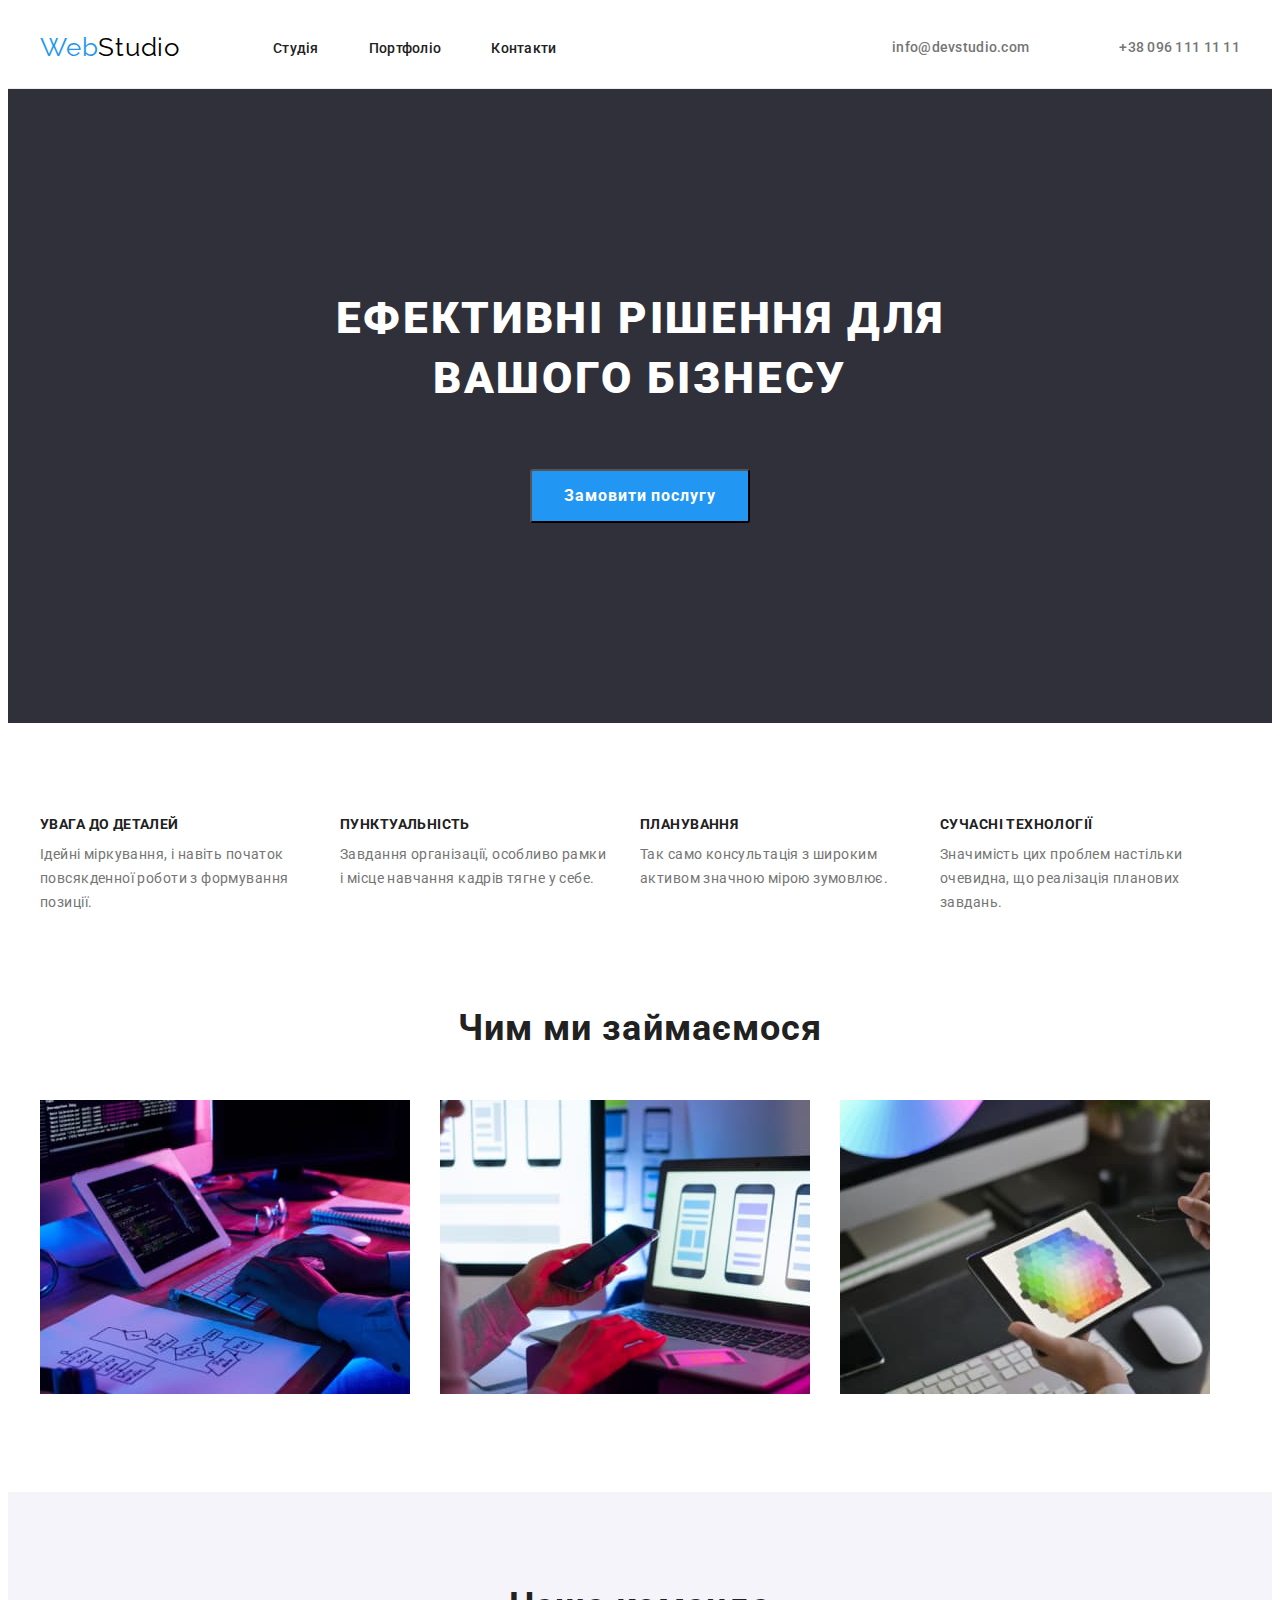
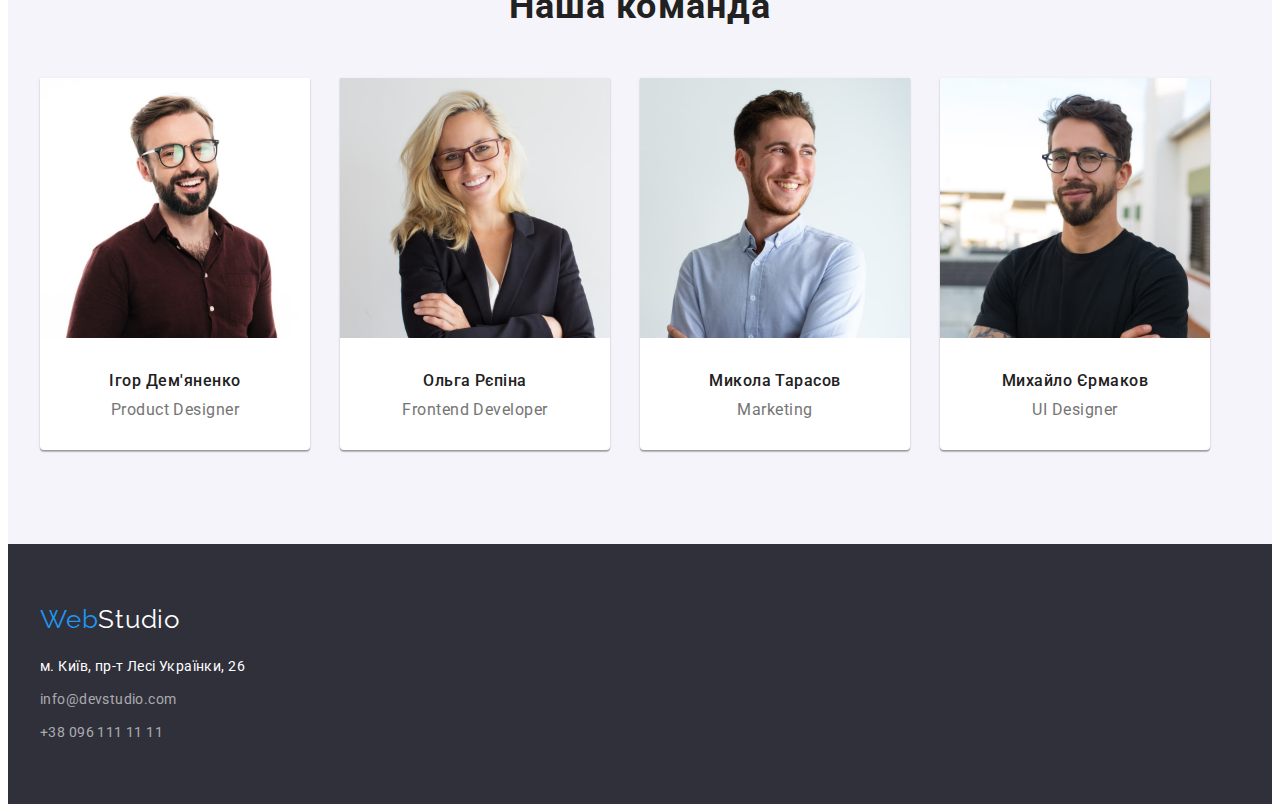
==== commit 0906a509: "updated portfolio" ====
--- a/index.html
+++ b/index.html
@@ -39,17 +39,15 @@
             </li>
           </ul>
         </nav>
-      </div>
-      <nav>
-        <div class="header-connect">
-          <a class="header-mail link" href="mailto:info@devstudio.com"
-            >info@devstudio.com</a
-          >
-          <a class="header-tel link" href="tel:+380961111111"
-            >+38 096 111 11 11</a
-          >
-        </div>
-      </nav>
+        <ul class="header-connect">
+          <li class="header-mail link" href="mailto:info@devstudio.com"
+            >info@devstudio.com</
+          >
+          <li class="header-tel link" href="tel:+380961111111"
+            >+38 096 111 11 11</
+          >
+        </ul>
+      </div>
     </header>
     <section class="main-title">
       <div class="container">
@@ -91,8 +89,8 @@
       </div>
     </section>
     <section class="doing-title">
+      <div class="container">
       <h2 class="title">Чим ми займаємося</h2>
-     <div class="container">
         <ul class="doing">
           <li class="doing-list">
             <img
@@ -132,8 +130,10 @@
               width="270"
               height="260"
             />
-            <h3 class="team-title">Ігор Дем'яненко</h3>
-            <p class="team-text">Product Designer</p>
+            <div class="team-div">
+              <h3 class="team-title">Ігор Дем'яненко</h3>
+              <p class="team-text">Product Designer</p>
+            </div>
           </li>
           <li class="team-list">
             <img
@@ -142,8 +142,10 @@
               width="270"
               height="260"
             />
-            <h3 class="team-title">Ольга Рєпіна</h3>
-            <p class="team-text">Frontend Developer</p>
+            <div class="team-div">
+              <h3 class="team-title">Ольга Рєпіна</h3>
+              <p class="team-text">Frontend Developer</p>
+            </div>
           </li>
           <li class="team-list">
             <img
@@ -152,8 +154,10 @@
               width="270"
               height="260"
             />
-            <h3 class="team-title">Микола Тарасов</h3>
-            <p class="team-text">Marketing</p>
+            <div class="team-div">
+              <h3 class="team-title">Микола Тарасов</h3>
+              <p class="team-text">Marketing</p>
+            </div>
           </li>
           <li class="team-list">
             <img
@@ -162,15 +166,17 @@
               width="270"
               height="260"
             />
-            <h3 class="team-title">Михайло Єрмаков</h3>
-            <p class="team-text">UI Designer</p>
+            <div class="team-div">
+              <h3 class="team-title">Михайло Єрмаков</h3>
+              <p class="team-text">UI Designer</p>
+            </div>
           </li>
         </ul>
       </div>
     </section>
     <footer class="footer">
       <div class="container">
-        <a class="logo-link" href="./index.html"
+        <a class="logo-link-footer" href="./index.html"
           >Web<span class="span-footer">Studio</span></a
         >
         <address>
--- a/CSS/styles.css
+++ b/CSS/styles.css
@@ -24,6 +24,7 @@
 }
 
 .header-connect {
+  display: flex;
   margin-left: auto;
 }
 
@@ -72,7 +73,6 @@
 }
 
 
-
 .logo-link {
   text-decoration: none;
   margin-right: 93px;
@@ -96,6 +96,7 @@
   line-height: 1.14;
   letter-spacing: 0.02em;
   color: #757575;
+  margin-right: 50px;
 }
 
 .header-tel {
@@ -142,6 +143,7 @@
   color: #FFFFFF;
   max-width: 696px;
   margin: 0 auto;
+  margin-bottom: 30px;
 }
 
 .hero-btn {
@@ -150,7 +152,7 @@
   font-weight: 700;
   font-size: 16px;
   line-height: 1.88;
-  align-items: centert;
+  align-items: center;
   text-align: center;
   letter-spacing: 0.06em;
   cursor: pointer;
@@ -166,8 +168,7 @@
 flex-direction: row;
 justify-content: center;
 align-items: center;
-padding-top: 94px;
-padding-bottom: 50px;
+margin-bottom: 50px;
 }
 
 .portfolio-list {
@@ -227,7 +228,12 @@
 }
 
 .title {
-padding-bottom: 50px;
+margin-bottom: 50px;
+}
+
+.team-div {
+  padding-top: 30px;
+  padding-bottom: 30px;
 }
 
 .team-title {
@@ -237,14 +243,15 @@
   text-align: center;
   letter-spacing: 0.03em;
   color: #212121;
-  padding-top: 30px;
   padding-bottom: 10px;
 }
 
 .team-list {
   box-shadow: 0px 1px 3px rgba(0, 0, 0, 0.12), 0px 1px 1px rgba(0, 0, 0, 0.14), 0px 2px 1px rgba(0, 0, 0, 0.2);
-border-radius: 0px 0px 4px 4px;
-}
+  border-radius: 0px 0px 4px 4px;
+  background-color: #FFFFFF;
+}
+
 
 .doing {
   display: flex;
@@ -270,13 +277,11 @@
   text-align: center;
   letter-spacing: 0.03em;
   color: #757575;
-  padding-bottom: 30px;
 }
 
 .our-team {
   display: flex;
   gap: 30px;
-  border-radius: 0px 0px 4px 4px;
 }
 
 .all-list {
@@ -307,18 +312,94 @@
   color: #757575;
 }
 
-.portfolio-button {
-    font-family: 'Roboto';
-    font-style: normal;
-    font-weight: 500;
-    font-size: 16px;
-    line-height: 1.62;
-    text-align: center;
-    letter-spacing: 0.03em;
-    color: #212121;
-    cursor: pointer;
-    border-radius: 4px;
-    margin-right: 8px;
+
+.portfolio-button-1 {
+  font-family: 'Roboto';
+  font-style: normal;
+  font-weight: 500;
+  font-size: 16px;
+  line-height: 1.62;
+  text-align: center;
+  letter-spacing: 0.03em;
+  color: #212121;
+  cursor: pointer;
+  border-radius: 4px;
+  margin-right: 8px;
+/* shadow-middle */
+box-shadow: 0px 3px 1px rgba(0, 0, 0, 0.1), 0px 1px 2px rgba(0, 0, 0, 0.08), 0px 2px 2px rgba(0, 0, 0, 0.12);
+border-radius: 4px;
+padding: 6px 25px;
+}
+
+.portfolio-button-2 {
+  font-family: 'Roboto';
+  font-style: normal;
+  font-weight: 500;
+  font-size: 16px;
+  line-height: 1.62;
+  text-align: center;
+  letter-spacing: 0.03em;
+  color: #212121;
+  cursor: pointer;
+  border-radius: 4px;
+  margin-right: 8px;
+/* shadow-middle */
+box-shadow: 0px 3px 1px rgba(0, 0, 0, 0.1), 0px 1px 2px rgba(0, 0, 0, 0.08), 0px 2px 2px rgba(0, 0, 0, 0.12);
+border-radius: 4px;
+padding: 6px 22px;
+}
+
+.portfolio-button-3 {
+  font-family: 'Roboto';
+  font-style: normal;
+  font-weight: 500;
+  font-size: 16px;
+  line-height: 1.62;
+  text-align: center;
+  letter-spacing: 0.03em;
+  color: #212121;
+  cursor: pointer;
+  border-radius: 4px;
+  margin-right: 8px;
+/* shadow-middle */
+box-shadow: 0px 3px 1px rgba(0, 0, 0, 0.1), 0px 1px 2px rgba(0, 0, 0, 0.08), 0px 2px 2px rgba(0, 0, 0, 0.12);
+border-radius: 4px;
+padding: 6px 22px;
+}
+
+.portfolio-button-4 {
+  font-family: 'Roboto';
+  font-style: normal;
+  font-weight: 500;
+  font-size: 16px;
+  line-height: 1.62;
+  text-align: center;
+  letter-spacing: 0.03em;
+  color: #212121;
+  cursor: pointer;
+  border-radius: 4px;
+  margin-right: 8px;
+/* shadow-middle */
+box-shadow: 0px 3px 1px rgba(0, 0, 0, 0.1), 0px 1px 2px rgba(0, 0, 0, 0.08), 0px 2px 2px rgba(0, 0, 0, 0.12);
+border-radius: 4px;
+padding: 6px 22px;
+}
+
+.portfolio-button-5 {
+  font-family: 'Roboto';
+  font-style: normal;
+  font-weight: 500;
+  font-size: 16px;
+  line-height: 1.62;
+  text-align: center;
+  letter-spacing: 0.03em;
+  color: #212121;
+  cursor: pointer;
+  border-radius: 4px;
+/* shadow-middle */
+box-shadow: 0px 3px 1px rgba(0, 0, 0, 0.1), 0px 1px 2px rgba(0, 0, 0, 0.08), 0px 2px 2px rgba(0, 0, 0, 0.12);
+border-radius: 4px;
+padding: 6px 22px;
 }
 
 .portfolio-items {
@@ -350,6 +431,8 @@
 
 .footer {
   background: #2f303a;
+  padding-top: 60px;
+  padding-bottom: 60px;
 }
 
 .contacts-address-link {
@@ -359,7 +442,6 @@
   line-height: 1.71;
   letter-spacing: 0.03em;
   color: #ffffff;
-  padding-top: 20px;
   padding-bottom: 9px;
 }
 
@@ -371,7 +453,6 @@
   line-height: 1.71;
   letter-spacing: 0.03em;
   color: rgba(255, 255, 255, 0.6);
-  padding-top: 9px;
   padding-bottom: 9px;
 }
 
@@ -383,8 +464,6 @@
   line-height: 1.71;
   letter-spacing: 0.03em;
   color: rgba(255, 255, 255, 0.6);
-  padding-top: 9px;
-  padding-bottom: 60px;
 }
 
 .contacts-address-link:hover,
@@ -405,7 +484,6 @@
 .span-footer{
     color: #FFFFFF;
     display: inline-block;
-    padding-top: 60px;
     padding-bottom: 20px;
 }
 
@@ -413,4 +491,15 @@
 .section {
   padding-top: 94px;
   padding-bottom: 94px;
+}
+
+.logo-link-footer {
+  font-family: "Raleway";
+  font-style: normal;
+  font-size: 26px;
+  line-height: 1.19;
+  letter-spacing: 0.03em;
+  color: #2196f3;
+  text-decoration: none;
+  margin-bottom: 20px;
 }